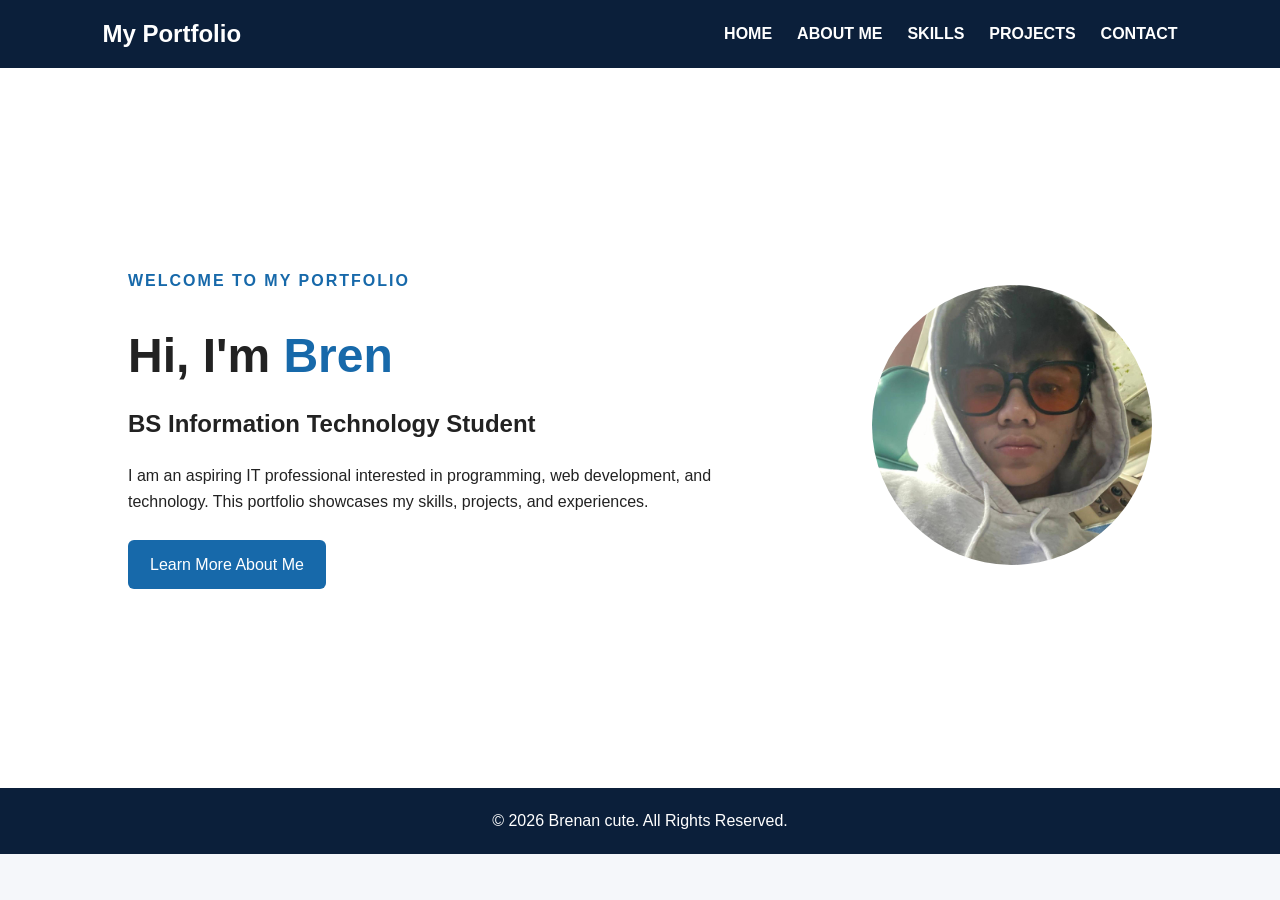
==== index.html @ 7a594da7 "Add files via upload" ====
<!DOCTYPE html>
<html lang="en">
<head>
    <meta charset="UTF-8">
    <meta name="viewport" content="width=device-width, initial-scale=1.0">
    <title>My Portfolio | Home</title>
    <link rel="stylesheet" href="css/style.css">
</head>

<body>

<header>
    <nav>
        <h2 class="logo">My Portfolio</h2>

        <ul>
            <li><a href="index.html">HOME</a></li>
            <li><a href="abtme.html">ABOUT ME</a></li>
            <li><a href="skills.html">SKILLS</a></li>
            <li><a href="projects.html">PROJECTS</a></li>
            <li><a href="contact.html">CONTACT</a></li>
        </ul>
    </nav>
</header>

<main>
    <section class="hero">
        <div class="hero-text">
            <p class="welcome">WELCOME TO MY PORTFOLIO</p>

            <h1>Hi, I'm <span>Bren</span></h1>

            <h2>BS Information Technology Student</h2>

            <p>
                I am an aspiring IT professional interested in programming,
                web development, and technology. This portfolio showcases
                my skills, projects, and experiences.
            </p>

            <a href="abtme.html" class="button">Learn More About Me</a>
        </div>

        <div class="hero-image">
            <img src="Images/profile.jpg" alt="Professional photo of Your Name">
        </div>
    </section>
</main>

<footer>
    <p>&copy; 2026 Brenan cute. All Rights Reserved.</p>
</footer>

</body>
</html>
---- css/style.css ----
* {
    margin: 0;
    padding: 0;
    box-sizing: border-box;
}

html {
    scroll-behavior: smooth;
}

body {
    font-family: Arial, sans-serif;
    line-height: 1.6;
    background-color: #f5f7fa;
    color: #222;
}

/* Navigation */

header {
    background-color: #0b1f3a;
    padding: 15px 8%;
}

nav {
    display: flex;
    justify-content: space-between;
    align-items: center;
}

.logo {
    color: white;
    font-size: 24px;
}

nav ul {
    display: flex;
    list-style: none;
    gap: 25px;
}

nav a {
    color: white;
    text-decoration: none;
    font-weight: bold;
}

nav a:hover,
nav a:focus {
    color: #66b3ff;
}

/* Home */

.hero {
    min-height: 80vh;
    display: flex;
    justify-content: space-between;
    align-items: center;
    gap: 50px;
    padding: 60px 10%;
    background-color: white;
}

.hero-text {
    max-width: 600px;
}

.welcome {
    color: #1769aa;
    font-weight: bold;
    letter-spacing: 2px;
}

.hero h1 {
    font-size: 48px;
    margin: 10px 0;
}

.hero h1 span {
    color: #1769aa;
}

.hero h2 {
    margin-bottom: 20px;
}

.hero p {
    margin-bottom: 25px;
}

.hero-image img {
    width: 280px;
    height: 280px;
    object-fit: cover;
    border-radius: 50%;
}

/* Buttons */

.button,
button {
    display: inline-block;
    background-color: #1769aa;
    color: white;
    border: none;
    padding: 12px 22px;
    border-radius: 6px;
    text-decoration: none;
    cursor: pointer;
    font-size: 16px;
}

.button:hover,
button:hover {
    background-color: #0b1f3a;
}

/* General Sections */

.page-section {
    max-width: 1100px;
    margin: auto;
    padding: 60px 25px;
}

.page-section > h1 {
    text-align: center;
    font-size: 36px;
    margin-bottom: 40px;
    color: #0b1f3a;
}

/* About */

.about-content {
    display: flex;
    align-items: flex-start;
    gap: 40px;
    background-color: white;
    padding: 35px;
    border-radius: 10px;
}

.about-content img {
    width: 230px;
    height: 230px;
    object-fit: cover;
    border-radius: 10px;
}

.about-content h2 {
    margin-bottom: 10px;
    color: #1769aa;
}

.about-content p {
    margin-bottom: 20px;
}

/* Skills */

.skills-container {
    display: grid;
    grid-template-columns: repeat(3, 1fr);
    gap: 20px;
}

.skill-card {
    background-color: white;
    padding: 25px;
    border-radius: 10px;
    text-align: center;
    border-top: 4px solid #1769aa;
}

.skill-card h2 {
    color: #1769aa;
    margin-bottom: 10px;
}

/* Projects */

.projects-container {
    display: grid;
    grid-template-columns: repeat(2, 1fr);
    gap: 30px;
}

.project-card {
    background-color: white;
    border-radius: 10px;
    overflow: hidden;
}

.project-card img {
    width: 100%;
    height: 220px;
    object-fit: cover;
}

.project-info {
    padding: 25px;
}

.project-info h2 {
    color: #1769aa;
    margin-bottom: 15px;
}

.project-info p {
    margin-bottom: 10px;
}

/* Contact */

.contact-container {
    display: grid;
    grid-template-columns: 1fr 1fr;
    gap: 40px;
}

.contact-info,
form {
    background-color: white;
    padding: 30px;
    border-radius: 10px;
}

.contact-info h2 {
    color: #1769aa;
    margin-bottom: 15px;
}

.contact-info p {
    margin-bottom: 15px;
}

.contact-info a {
    color: #1769aa;
}

form {
    display: flex;
    flex-direction: column;
}

label {
    margin-bottom: 5px;
    font-weight: bold;
}

input,
textarea {
    width: 100%;
    padding: 12px;
    margin-bottom: 20px;
    border: 1px solid #aaa;
    border-radius: 5px;
    font-family: inherit;
    font-size: 16px;
}

input:focus,
textarea:focus {
    outline: 2px solid #1769aa;
}

/* Footer */

footer {
    background-color: #0b1f3a;
    color: white;
    text-align: center;
    padding: 20px;
}

/* Responsive Design */

@media (max-width: 768px) {

    nav {
        flex-direction: column;
        gap: 15px;
    }

    nav ul {
        flex-wrap: wrap;
        justify-content: center;
        gap: 12px;
    }

    .hero {
        flex-direction: column-reverse;
        text-align: center;
    }

    .hero h1 {
        font-size: 36px;
    }

    .about-content {
        flex-direction: column;
        align-items: center;
        text-align: center;
    }

    .skills-container {
        grid-template-columns: 1fr;
    }

    .projects-container {
        grid-template-columns: 1fr;
    }

    .contact-container {
        grid-template-columns: 1fr;
    }
}
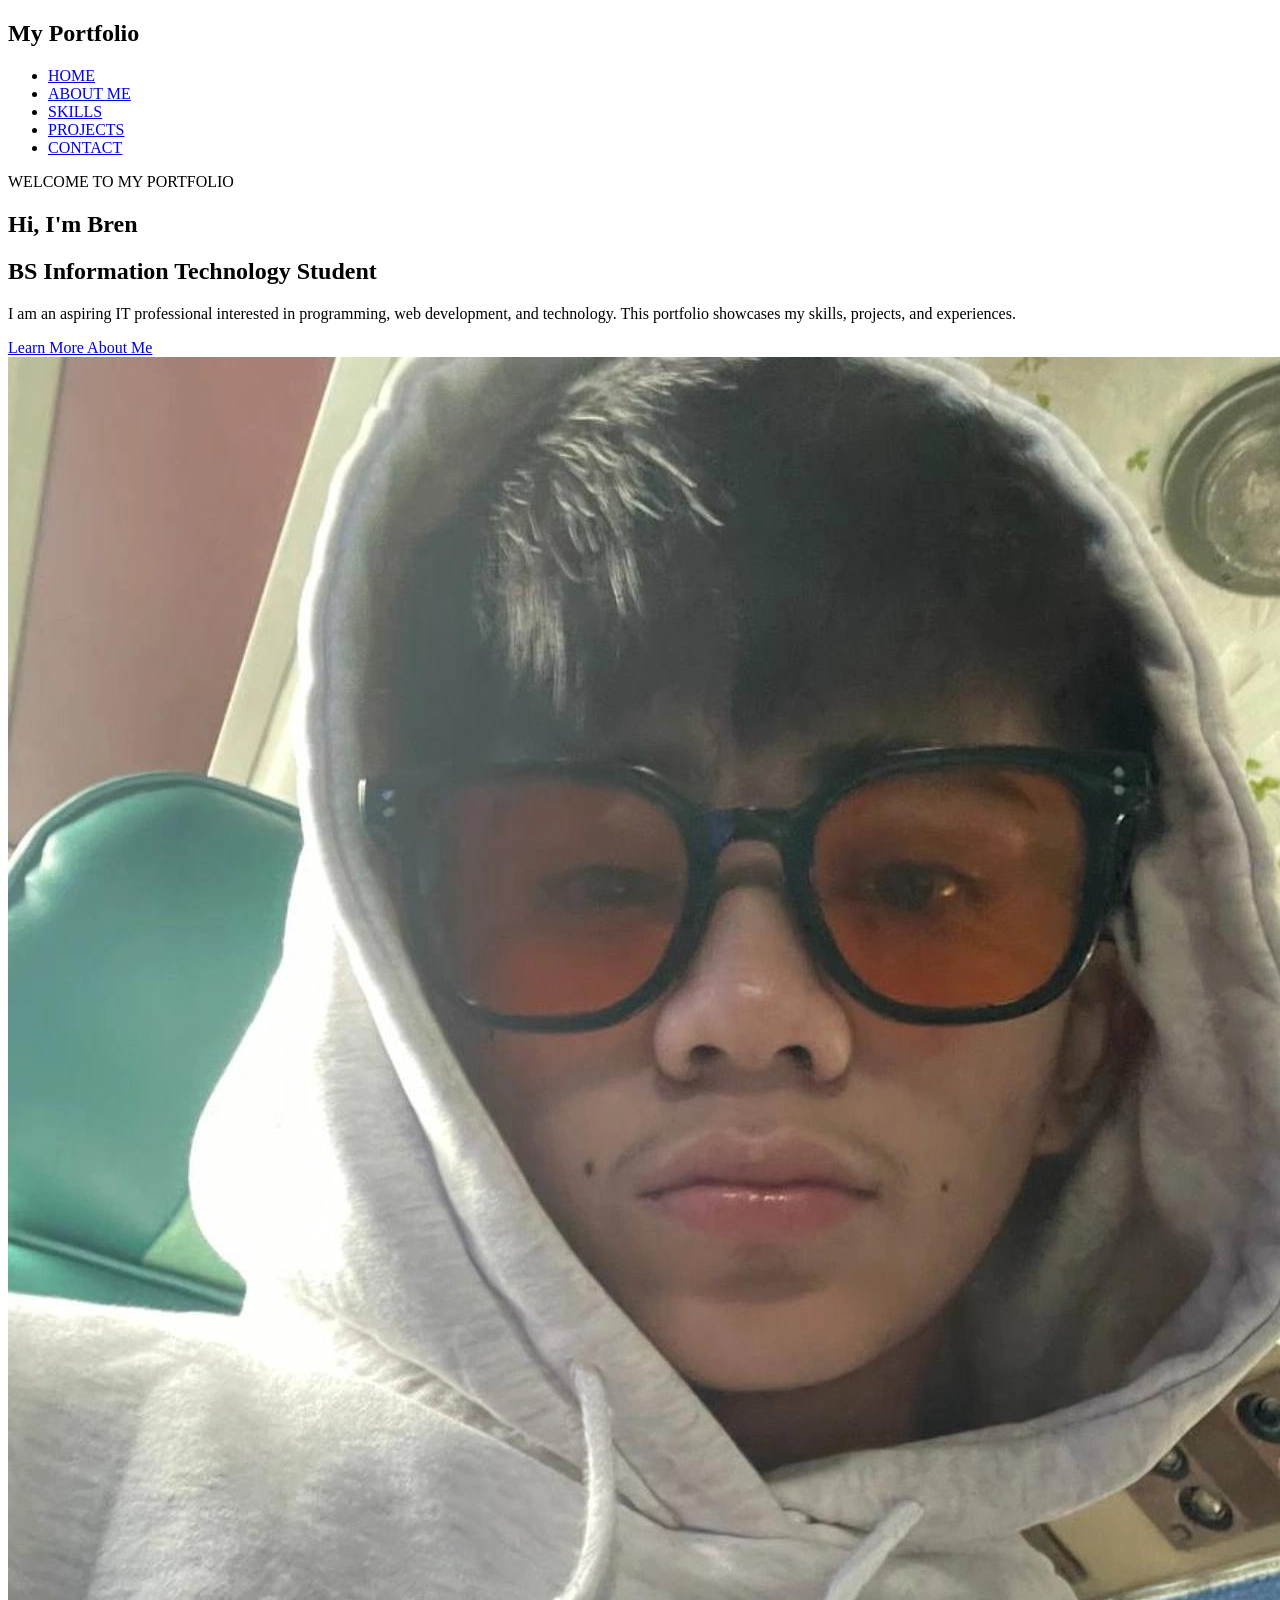
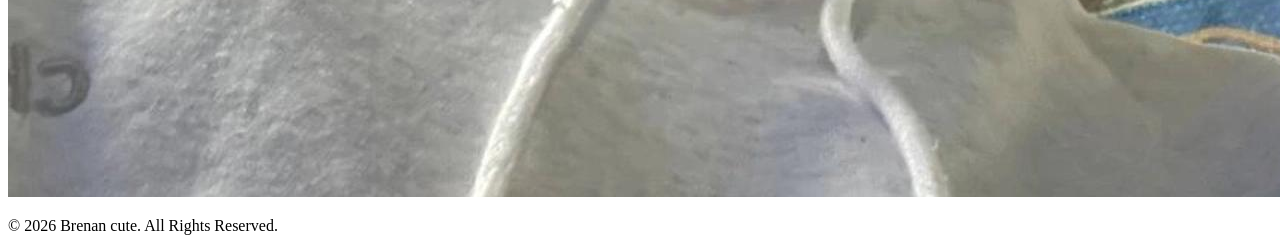
==== commit 5fadeab2: "Fix HTML structure and formatting issues" ====
--- a/index.html
+++ b/index.html
@@ -4,7 +4,7 @@
     <meta charset="UTF-8">
     <meta name="viewport" content="width=device-width, initial-scale=1.0">
     <title>My Portfolio | Home</title>
-    <link rel="stylesheet" href="css/style.css">
+    <link rel="stylesheet" href="style.css">
 </head>
 
 <body>
@@ -52,4 +52,4 @@
 </footer>
 
 </body>
-</html>+</html>
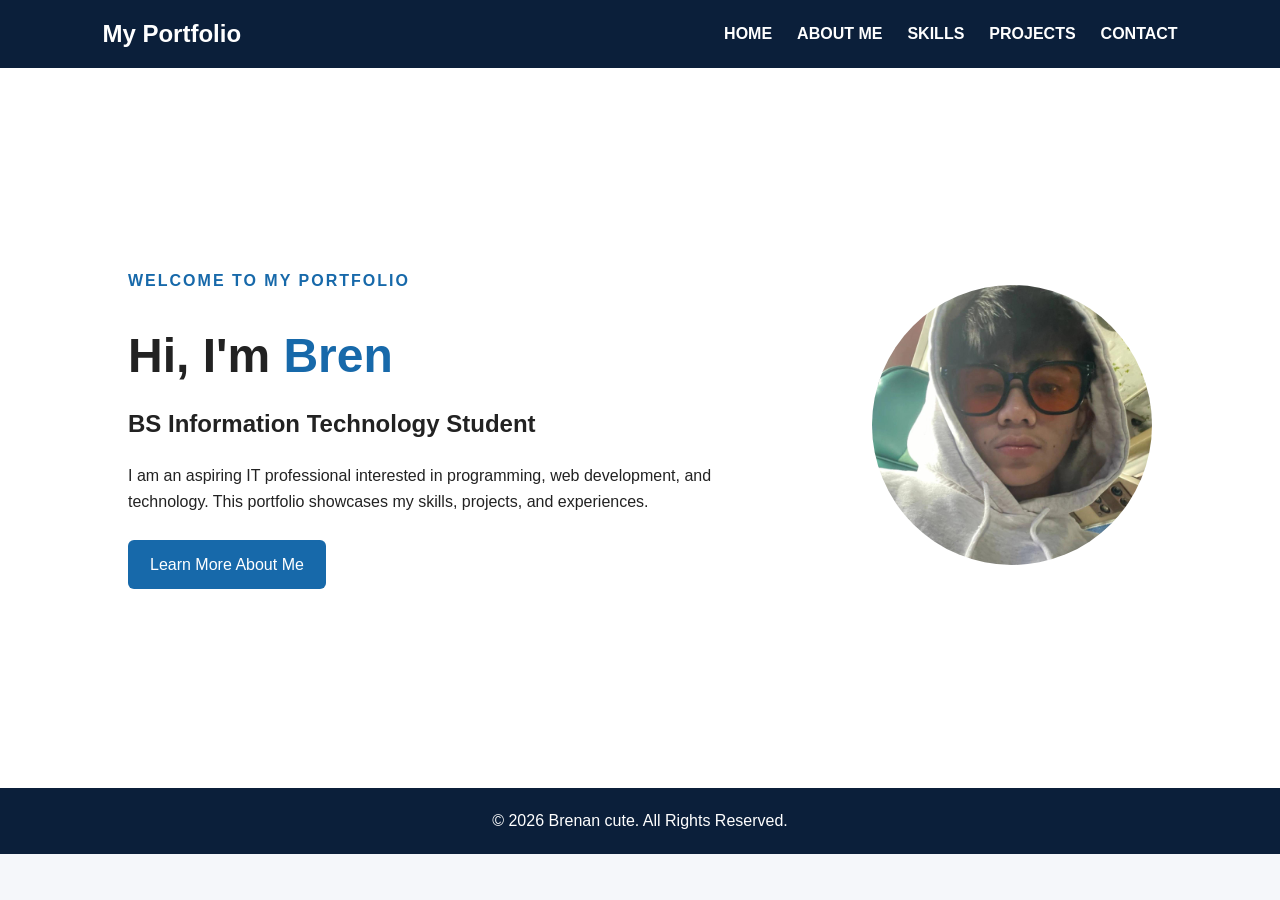
==== commit 018db263: "Update index.html" ====
--- a/index.html
+++ b/index.html
@@ -4,7 +4,7 @@
     <meta charset="UTF-8">
     <meta name="viewport" content="width=device-width, initial-scale=1.0">
     <title>My Portfolio | Home</title>
-    <link rel="stylesheet" href="style.css">
+    <link rel="stylesheet" href="css/style.css">
 </head>
 
 <body>
--- a/css/style.css
+++ b/css/style.css
@@ -0,0 +1,319 @@
+* {
+    margin: 0;
+    padding: 0;
+    box-sizing: border-box;
+}
+
+html {
+    scroll-behavior: smooth;
+}
+
+body {
+    font-family: Arial, sans-serif;
+    line-height: 1.6;
+    background-color: #f5f7fa;
+    color: #222;
+}
+
+/* Navigation */
+
+header {
+    background-color: #0b1f3a;
+    padding: 15px 8%;
+}
+
+nav {
+    display: flex;
+    justify-content: space-between;
+    align-items: center;
+}
+
+.logo {
+    color: white;
+    font-size: 24px;
+}
+
+nav ul {
+    display: flex;
+    list-style: none;
+    gap: 25px;
+}
+
+nav a {
+    color: white;
+    text-decoration: none;
+    font-weight: bold;
+}
+
+nav a:hover,
+nav a:focus {
+    color: #66b3ff;
+}
+
+/* Home */
+
+.hero {
+    min-height: 80vh;
+    display: flex;
+    justify-content: space-between;
+    align-items: center;
+    gap: 50px;
+    padding: 60px 10%;
+    background-color: white;
+}
+
+.hero-text {
+    max-width: 600px;
+}
+
+.welcome {
+    color: #1769aa;
+    font-weight: bold;
+    letter-spacing: 2px;
+}
+
+.hero h1 {
+    font-size: 48px;
+    margin: 10px 0;
+}
+
+.hero h1 span {
+    color: #1769aa;
+}
+
+.hero h2 {
+    margin-bottom: 20px;
+}
+
+.hero p {
+    margin-bottom: 25px;
+}
+
+.hero-image img {
+    width: 280px;
+    height: 280px;
+    object-fit: cover;
+    border-radius: 50%;
+}
+
+/* Buttons */
+
+.button,
+button {
+    display: inline-block;
+    background-color: #1769aa;
+    color: white;
+    border: none;
+    padding: 12px 22px;
+    border-radius: 6px;
+    text-decoration: none;
+    cursor: pointer;
+    font-size: 16px;
+}
+
+.button:hover,
+button:hover {
+    background-color: #0b1f3a;
+}
+
+/* General Sections */
+
+.page-section {
+    max-width: 1100px;
+    margin: auto;
+    padding: 60px 25px;
+}
+
+.page-section > h1 {
+    text-align: center;
+    font-size: 36px;
+    margin-bottom: 40px;
+    color: #0b1f3a;
+}
+
+/* About */
+
+.about-content {
+    display: flex;
+    align-items: flex-start;
+    gap: 40px;
+    background-color: white;
+    padding: 35px;
+    border-radius: 10px;
+}
+
+.about-content img {
+    width: 230px;
+    height: 230px;
+    object-fit: cover;
+    border-radius: 10px;
+}
+
+.about-content h2 {
+    margin-bottom: 10px;
+    color: #1769aa;
+}
+
+.about-content p {
+    margin-bottom: 20px;
+}
+
+/* Skills */
+
+.skills-container {
+    display: grid;
+    grid-template-columns: repeat(3, 1fr);
+    gap: 20px;
+}
+
+.skill-card {
+    background-color: white;
+    padding: 25px;
+    border-radius: 10px;
+    text-align: center;
+    border-top: 4px solid #1769aa;
+}
+
+.skill-card h2 {
+    color: #1769aa;
+    margin-bottom: 10px;
+}
+
+/* Projects */
+
+.projects-container {
+    display: grid;
+    grid-template-columns: repeat(2, 1fr);
+    gap: 30px;
+}
+
+.project-card {
+    background-color: white;
+    border-radius: 10px;
+    overflow: hidden;
+}
+
+.project-card img {
+    width: 100%;
+    height: 220px;
+    object-fit: cover;
+}
+
+.project-info {
+    padding: 25px;
+}
+
+.project-info h2 {
+    color: #1769aa;
+    margin-bottom: 15px;
+}
+
+.project-info p {
+    margin-bottom: 10px;
+}
+
+/* Contact */
+
+.contact-container {
+    display: grid;
+    grid-template-columns: 1fr 1fr;
+    gap: 40px;
+}
+
+.contact-info,
+form {
+    background-color: white;
+    padding: 30px;
+    border-radius: 10px;
+}
+
+.contact-info h2 {
+    color: #1769aa;
+    margin-bottom: 15px;
+}
+
+.contact-info p {
+    margin-bottom: 15px;
+}
+
+.contact-info a {
+    color: #1769aa;
+}
+
+form {
+    display: flex;
+    flex-direction: column;
+}
+
+label {
+    margin-bottom: 5px;
+    font-weight: bold;
+}
+
+input,
+textarea {
+    width: 100%;
+    padding: 12px;
+    margin-bottom: 20px;
+    border: 1px solid #aaa;
+    border-radius: 5px;
+    font-family: inherit;
+    font-size: 16px;
+}
+
+input:focus,
+textarea:focus {
+    outline: 2px solid #1769aa;
+}
+
+/* Footer */
+
+footer {
+    background-color: #0b1f3a;
+    color: white;
+    text-align: center;
+    padding: 20px;
+}
+
+/* Responsive Design */
+
+@media (max-width: 768px) {
+
+    nav {
+        flex-direction: column;
+        gap: 15px;
+    }
+
+    nav ul {
+        flex-wrap: wrap;
+        justify-content: center;
+        gap: 12px;
+    }
+
+    .hero {
+        flex-direction: column-reverse;
+        text-align: center;
+    }
+
+    .hero h1 {
+        font-size: 36px;
+    }
+
+    .about-content {
+        flex-direction: column;
+        align-items: center;
+        text-align: center;
+    }
+
+    .skills-container {
+        grid-template-columns: 1fr;
+    }
+
+    .projects-container {
+        grid-template-columns: 1fr;
+    }
+
+    .contact-container {
+        grid-template-columns: 1fr;
+    }
+}
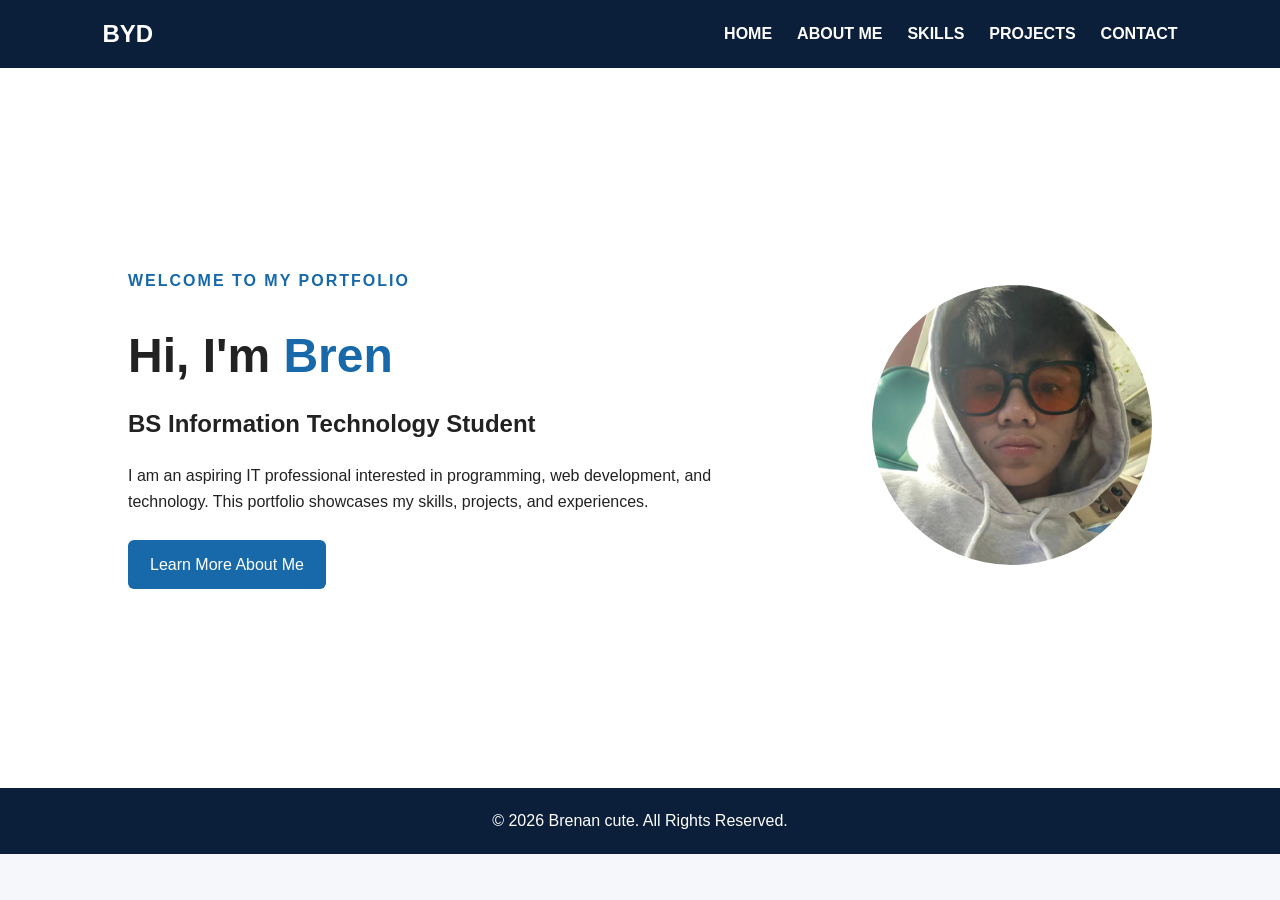
==== commit d30407d4: "Update portfolio title and logo in index.html" ====
--- a/index.html
+++ b/index.html
@@ -3,7 +3,7 @@
 <head>
     <meta charset="UTF-8">
     <meta name="viewport" content="width=device-width, initial-scale=1.0">
-    <title>My Portfolio | Home</title>
+    <title> Bren | Portfolio </title>
     <link rel="stylesheet" href="css/style.css">
 </head>
 
@@ -11,7 +11,7 @@
 
 <header>
     <nav>
-        <h2 class="logo">My Portfolio</h2>
+        <h2 class="logo">BYD</h2>
 
         <ul>
             <li><a href="index.html">HOME</a></li>
